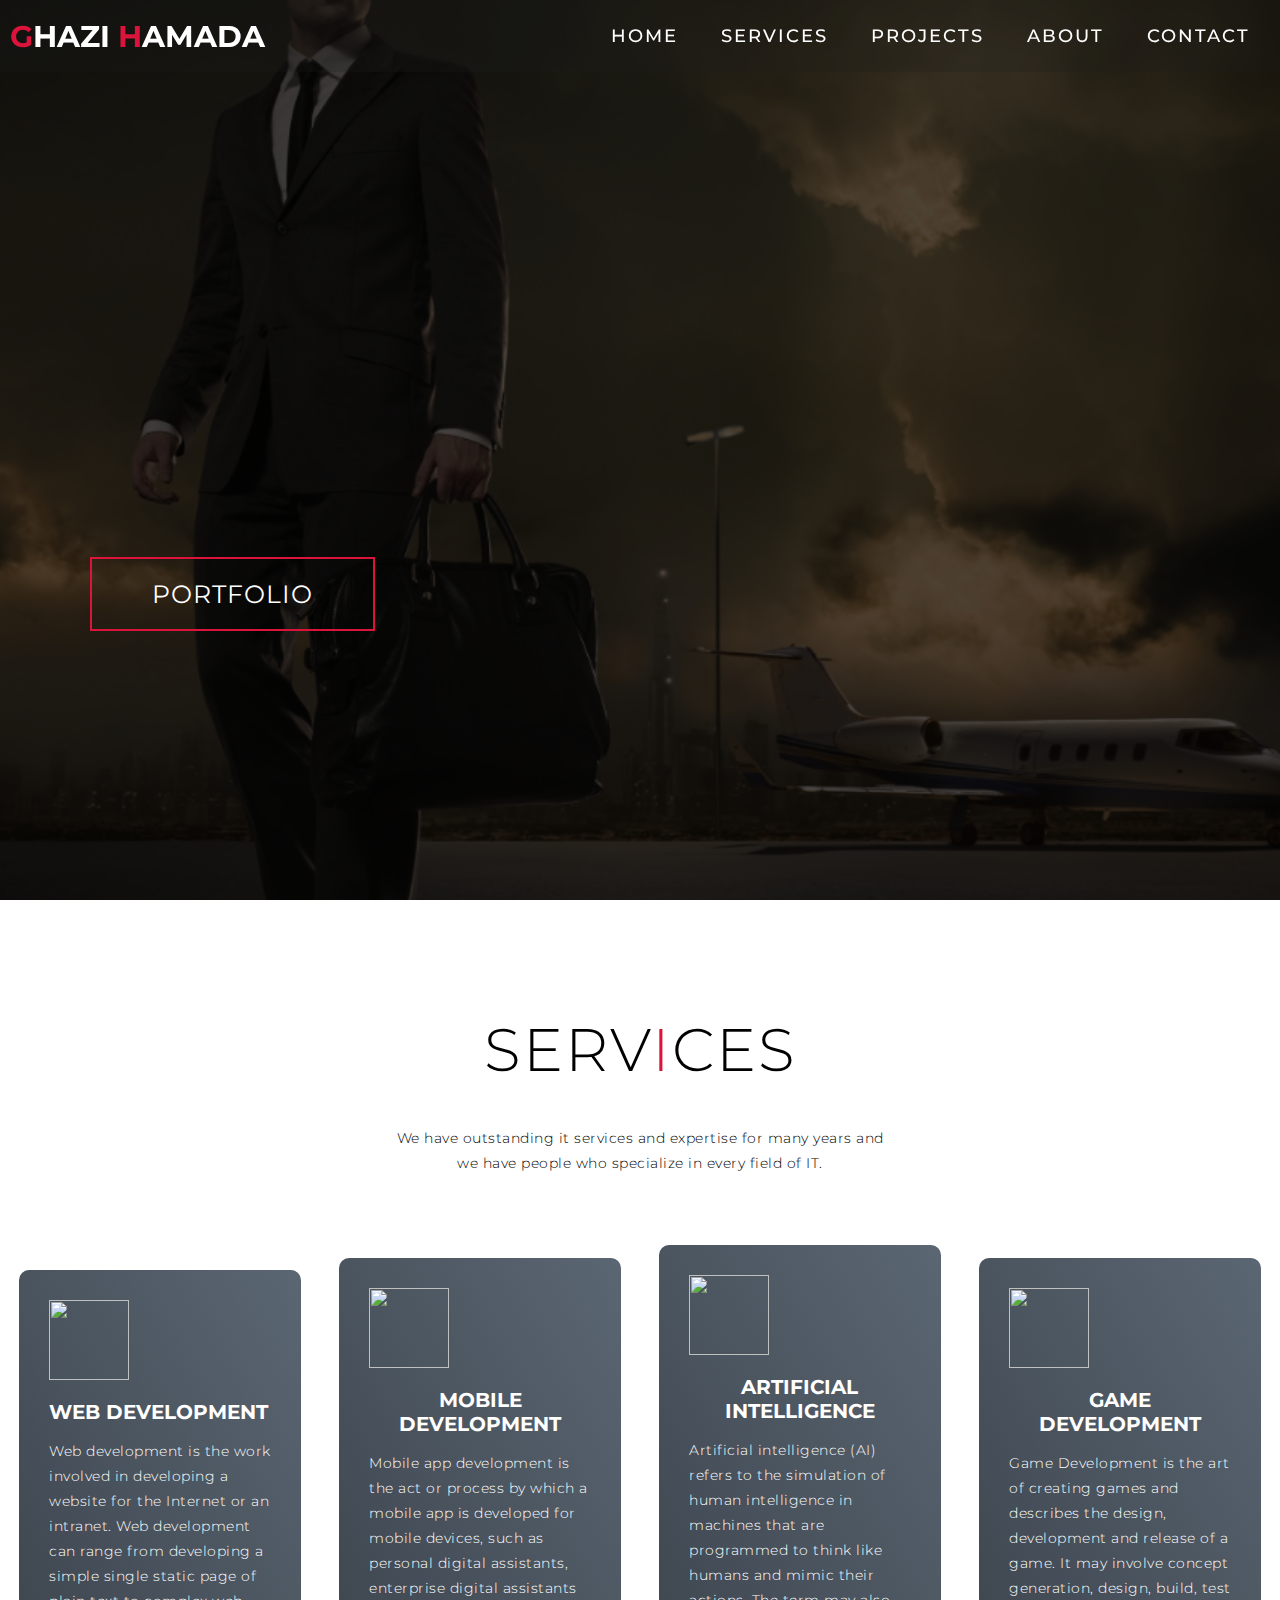
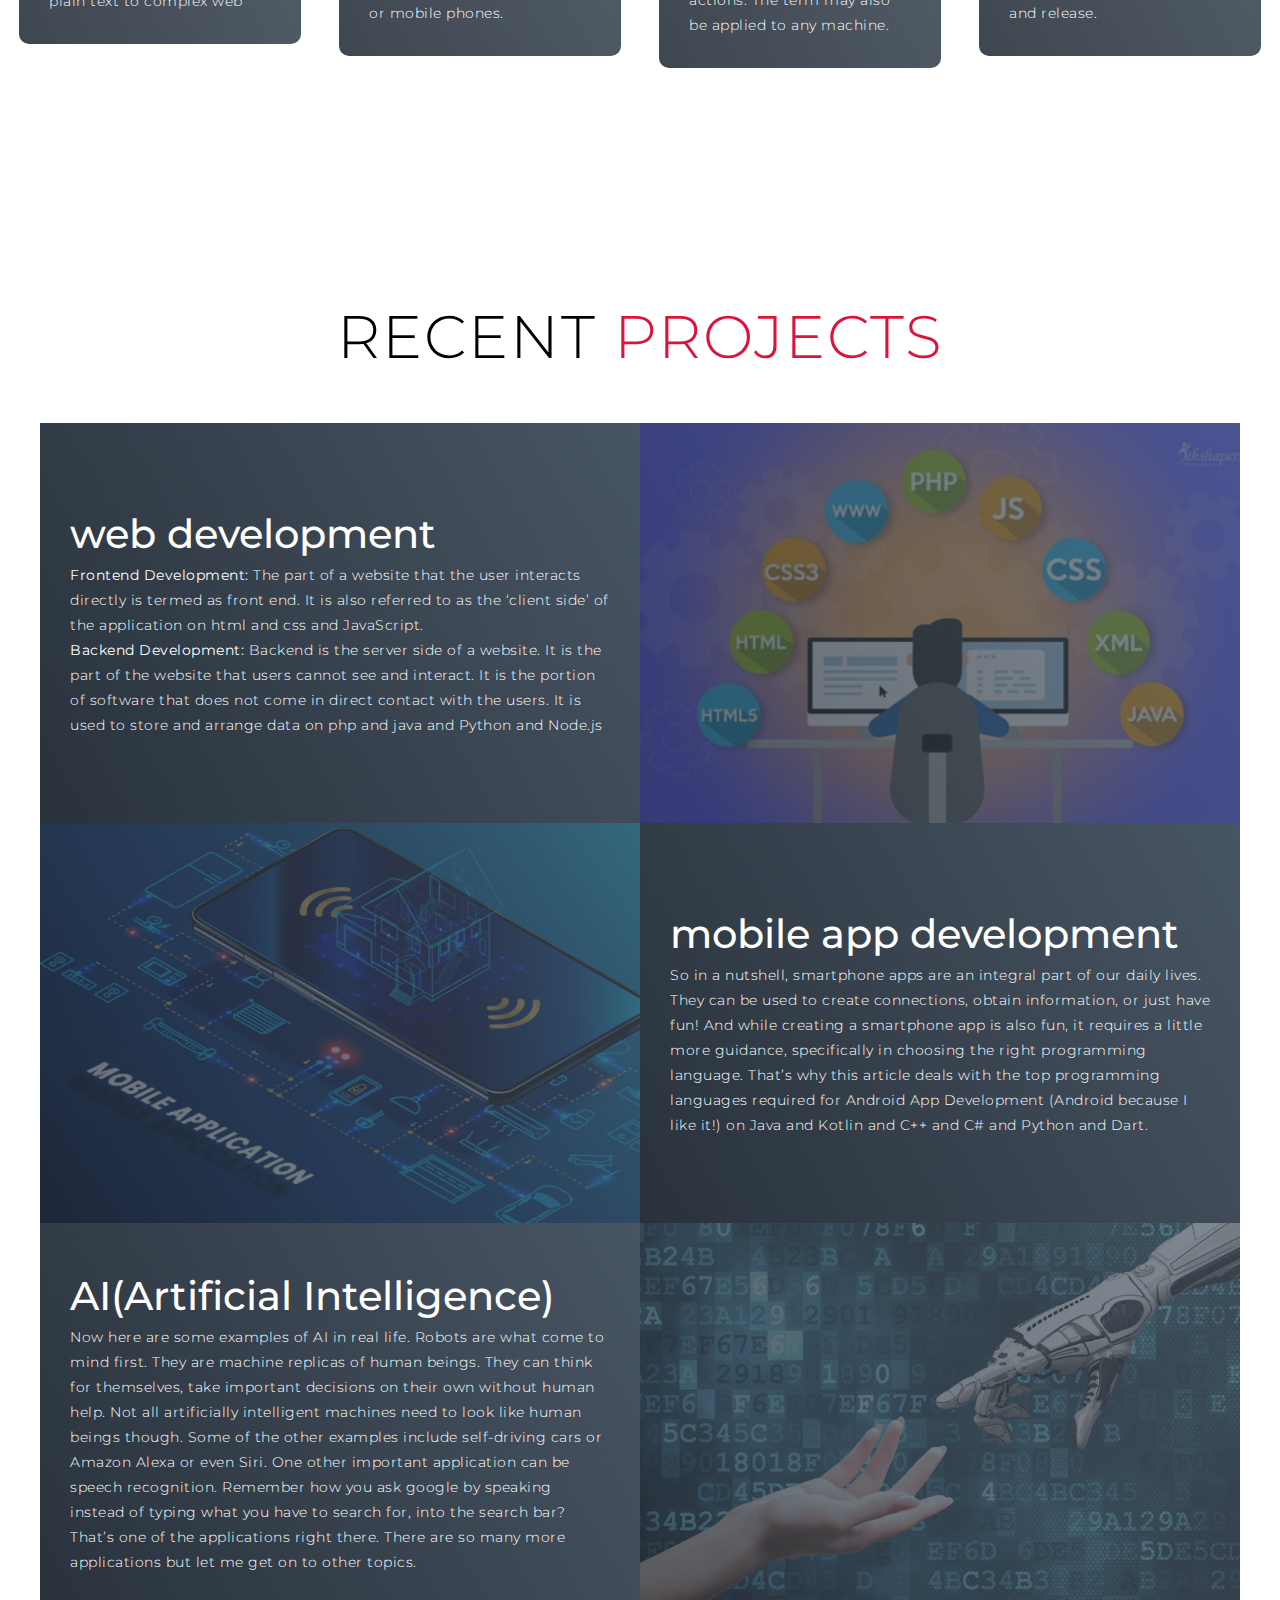
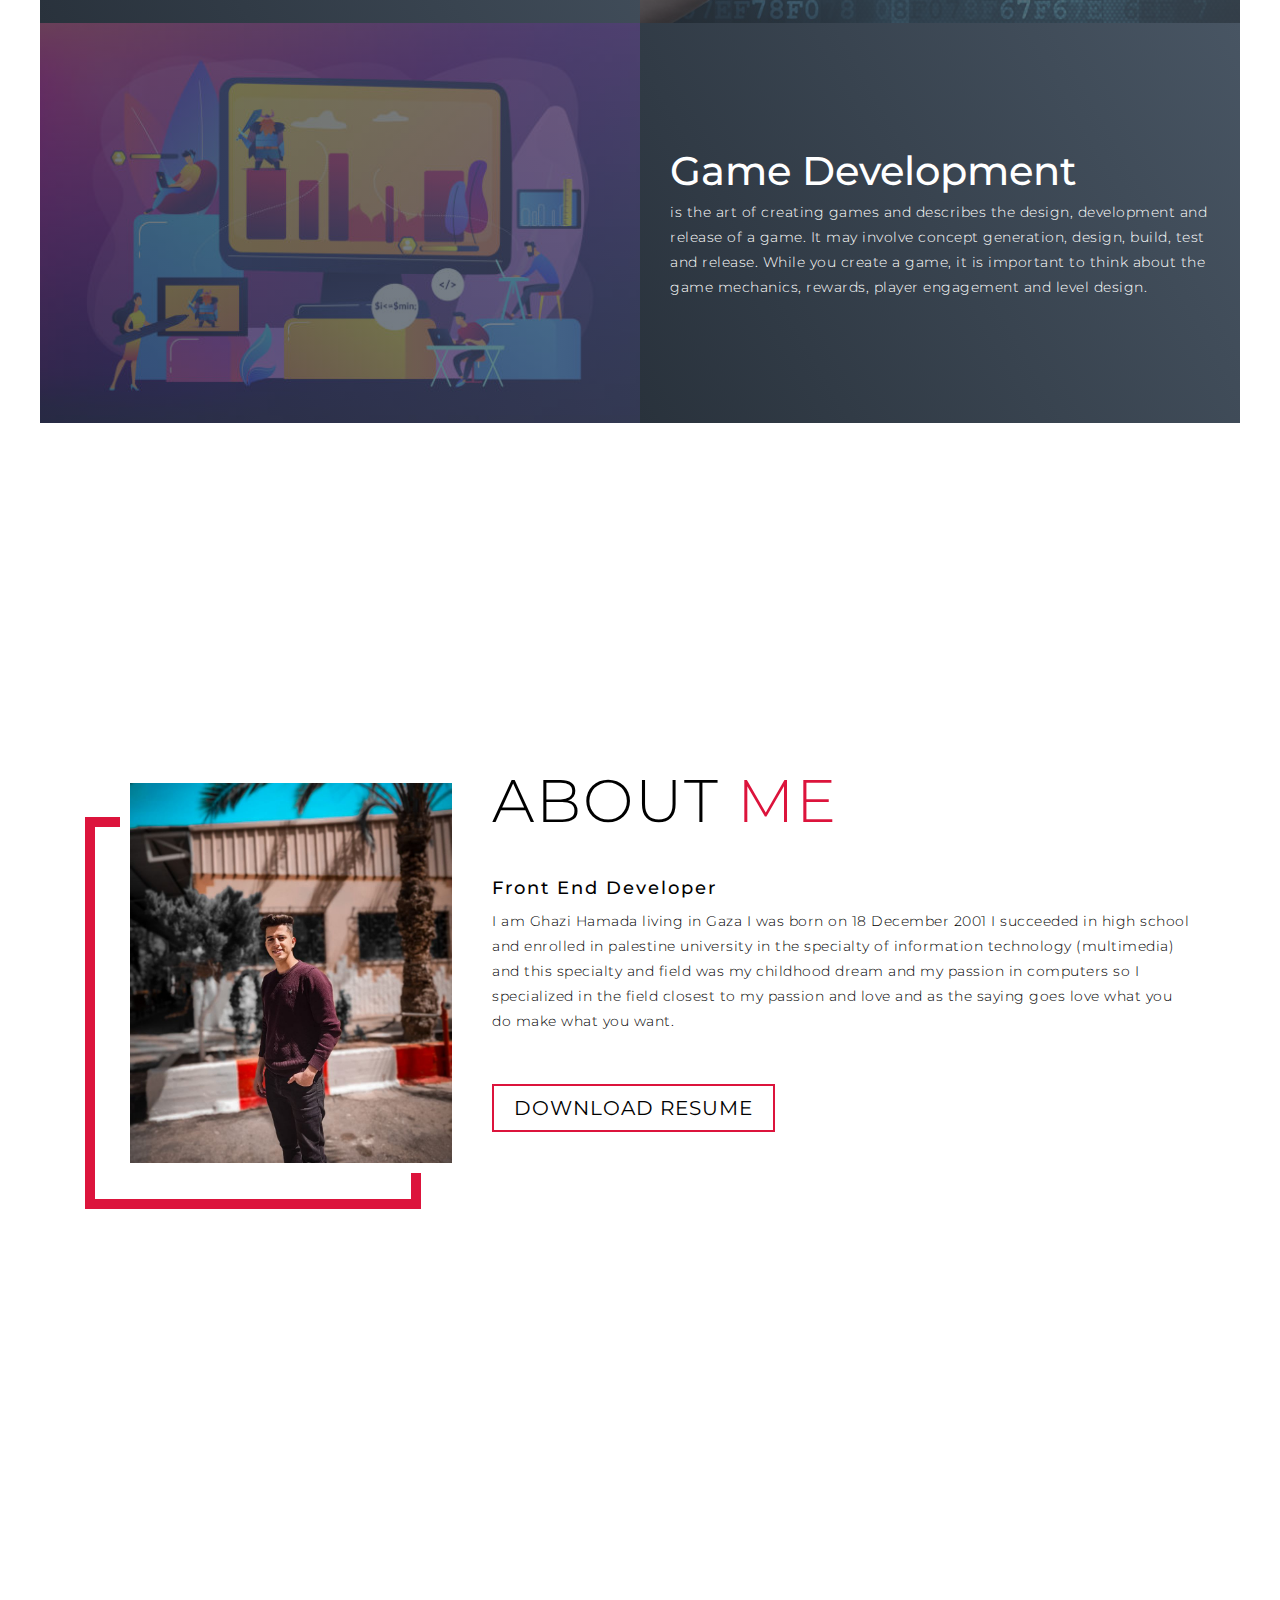
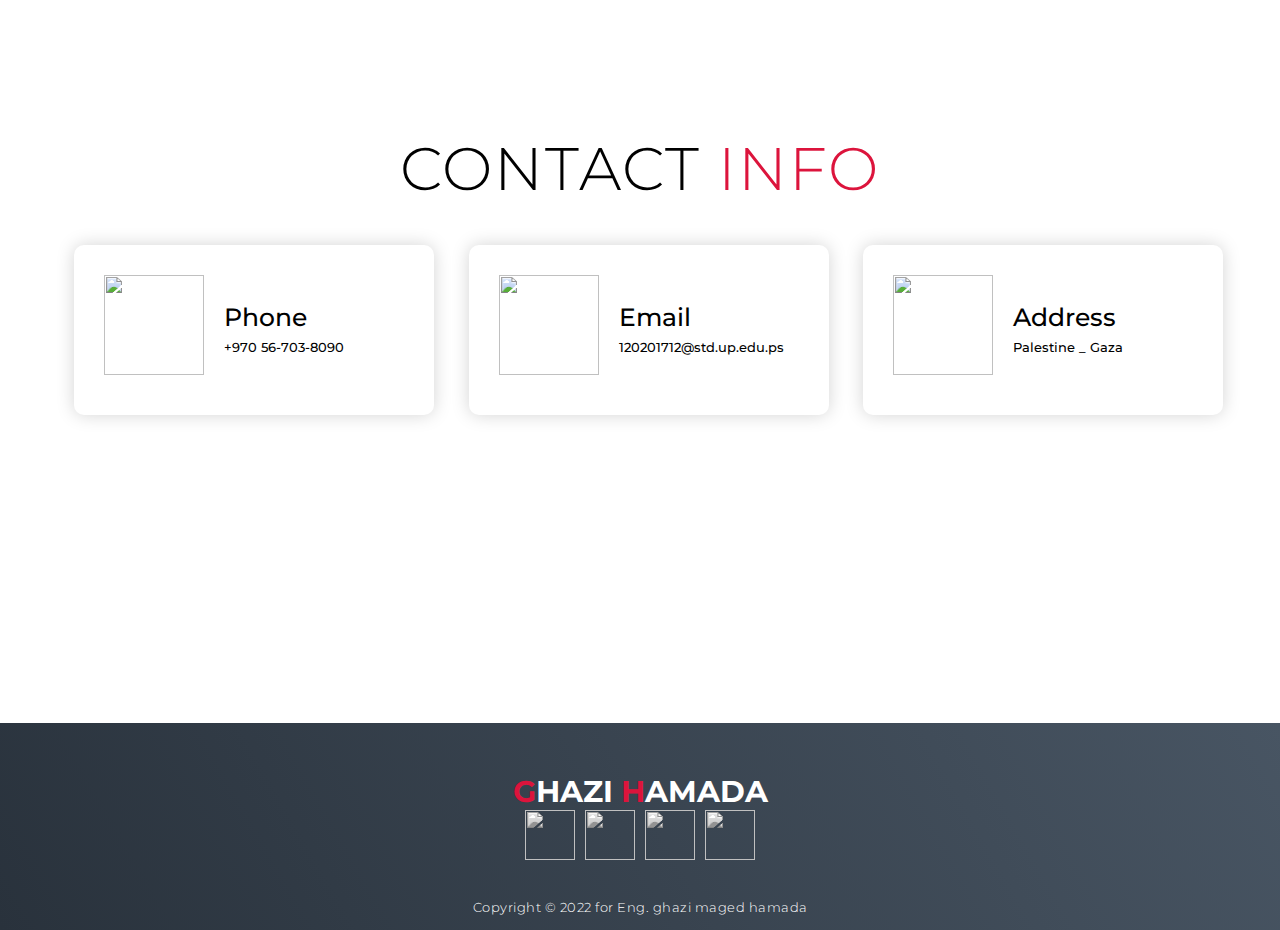
==== index.html @ ed91901f "Add files via upload" ====
<!DOCTYPE html>
<html lang="en">

<head>
  <meta charset="UTF-8" />
  <meta name="viewport" content="width=device-width, initial-scale=1.0" />
  <link rel="stylesheet" href="style.css" />
  <title>Profile Ghazi Hamada</title>
  <link rel="icon" href="img/businessman.png" type="image/icon type">
  <script async src="https://pagead2.googlesyndication.com/pagead/js/adsbygoogle.js?client=ca-pub-2089668519559872"
    crossorigin="anonymous"></script>

</head>

<body>
  <!-- Header -->
  <section id="header">
    <div class="header container">
      <div class="nav-bar">
        <div class="brand">
          <a href="#hero">
            <h1><span>g</span>hazi <span>h</span>amada</h1>
          </a>
        </div>
        <div class="nav-list">
          <div class="hamburger">
            <div class="bar"></div>
          </div>
          <ul>
            <li><a href="#hero" data-after="Home">Home</a></li>
            <li><a href="#services" data-after="Service">Services</a></li>
            <li><a href="#projects" data-after="Projects">Projects</a></li>
            <li><a href="#about" data-after="About">About</a></li>
            <li><a href="#contact" data-after="Contact">Contact</a></li>
          </ul>
        </div>
      </div>
    </div>
  </section>
  <!-- End Header -->

  <!-- Hero Section  -->
  <section id="hero">
    <div class="hero container">
      <div>
        <h1>Hello, <span></span></h1>
        <h1>My Name is <span></span></h1>
        <h1>Ghazi Hamada <span></span></h1>
        <a href="#about"  type="button" class="cta">Portfolio</a>
      </div>
    </div>
  </section>
  <!-- End Hero Section  -->

  <!-- Service Section -->
  <section id="services">
    <div class="services container">
      <div class="service-top">
        <h1 class="section-title">Serv<span>i</span>ces</h1>
        <p>
          We have outstanding it services and expertise for many years and we
          have people who specialize in every field of IT.
        </p>
      </div>
      <div class="service-bottom">
        <div class="service-item">
          <div class="icon">
            <img src="https://img.icons8.com/bubbles/100/000000/services.png" />
          </div>
          <h2>Web development</h2>
          <p>
            Web development is the work involved in developing a website for
            the Internet or an intranet. Web development can range from
            developing a simple single static page of plain text to complex
            web
          </p>
        </div>
        <div class="service-item">
          <div class="icon">
            <img src="https://img.icons8.com/bubbles/100/000000/services.png" />
          </div>
          <h2>Mobile development</h2>
          <p>
            Mobile app development is the act or process by which a mobile app
            is developed for mobile devices, such as personal digital
            assistants, enterprise digital assistants or mobile phones.
          </p>
        </div>
        <div class="service-item">
          <div class="icon">
            <img src="https://img.icons8.com/bubbles/100/000000/services.png" />
          </div>
          <h2>Artificial Intelligence</h2>
          <p>
            Artificial intelligence (AI) refers to the simulation of human
            intelligence in machines that are programmed to think like humans
            and mimic their actions. The term may also be applied to any
            machine.
          </p>
        </div>
        <div class="service-item">
          <div class="icon">
            <img src="https://img.icons8.com/bubbles/100/000000/services.png" />
          </div>
          <h2>Game Development</h2>
          <p>
            Game Development is the art of creating games and describes the
            design, development and release of a game. It may involve concept
            generation, design, build, test and release.
          </p>
        </div>
      </div>
    </div>
  </section>
  <!-- End Service Section -->

  <!-- Projects Section -->
  <section id="projects">
    <div class="projects container">
      <div class="projects-header">
        <h1 class="section-title">Recent <span>Projects</span></h1>
      </div>
      <div class="all-projects">
        <div class="project-item">
          <div class="project-info">
            <h1>web development</h1>
            <p>
              <b>Frontend Development:</b> The part of a website that the user
              interacts directly is termed as front end. It is also referred
              to as the ‘client side’ of the application on html and css and
              JavaScript.
              <br />
              <b>Backend Development:</b> Backend is the server side of a
              website. It is the part of the website that users cannot see and
              interact. It is the portion of software that does not come in
              direct contact with the users. It is used to store and arrange
              data on php and java and Python and Node.js
            </p>
          </div>
          <div class="project-img">
            <img src="img/web-development-500x500.jpg" alt="img" />
          </div>
        </div>
        <div class="project-item">
          <div class="project-info">
            <h1>mobile app development</h1>
            <p>
              So in a nutshell, smartphone apps are an integral part of our
              daily lives. They can be used to create connections, obtain
              information, or just have fun! And while creating a smartphone
              app is also fun, it requires a little more guidance,
              specifically in choosing the right programming language. That’s
              why this article deals with the top programming languages
              required for Android App Development (Android because I like
              it!) on Java and Kotlin and C++ and C# and Python and Dart.
            </p>
          </div>
          <div class="project-img">
            <img src="img/Mobile-Application.png" alt="img" />
          </div>
        </div>
        <div class="project-item">
          <div class="project-info">
            <h1>AI(Artificial Intelligence)</h1>
            <p>
              Now here are some examples of AI in real life. Robots are what
              come to mind first. They are machine replicas of human beings.
              They can think for themselves, take important decisions on their
              own without human help. Not all artificially intelligent
              machines need to look like human beings though. Some of the
              other examples include self-driving cars or Amazon Alexa or even
              Siri. One other important application can be speech recognition.
              Remember how you ask google by speaking instead of typing what
              you have to search for, into the search bar? That’s one of the
              applications right there. There are so many more applications
              but let me get on to other topics.
            </p>
          </div>
          <div class="project-img">
            <img src="img/AI.jpg" alt="img" />
          </div>
        </div>
        <div class="project-item">
          <div class="project-info">
            <h1>Game Development</h1>
            <p>
              is the art of creating games and describes the design,
              development and release of a game. It may involve concept
              generation, design, build, test and release. While you create a
              game, it is important to think about the game mechanics,
              rewards, player engagement and level design.
            </p>
          </div>
          <div class="project-img">
            <img src="img/game.jpg" alt="img" />
          </div>
        </div>
      </div>
    </div>
  </section>
  <!-- End Projects Section -->

  <!-- About Section -->
  <section id="about">
    <div class="about container">
      <div class="col-left">
        <div class="about-img">
          <img src="img/ghaziHamada.jpg" alt="img" />
        </div>
      </div>
      <div class="col-right">
        <h1 class="section-title">About <span>me</span></h1>
        <h2>Front End Developer</h2>
        <p>
          I am Ghazi Hamada living in Gaza I was born on 18 December 2001 I
          succeeded in high school and enrolled in palestine university in the
          specialty of information technology (multimedia) and this specialty
          and field was my childhood dream and my passion in computers so I
          specialized in the field closest to my passion and love and as the
          saying goes love what you do make what you want.
        </p>
        <a href="#" class="cta">Download Resume</a>
      </div>
    </div>
  </section>
  <!-- End About Section -->

  <!-- Contact Section -->
  <section id="contact">
    <div class="contact container">
      <div>
        <h1 class="section-title">Contact <span>info</span></h1>
      </div>
      <div class="contact-items">
        <a href="https://wa.me/972567038090" target="_blank">
          <div class="contact-item">
            <div class="icon">
              <img src="https://img.icons8.com/bubbles/100/000000/phone.png" />
            </div>
            <div class="contact-info">
              <h1>Phone</h1>
              <h2>+970 56-703-8090</h2>
        </a>
      </div>
    </div>
    <a href="mailto:120201712@std.up.edu.ps" target="_blank">
      <div class="contact-item">
        <div class="icon">
          <img src="https://img.icons8.com/bubbles/100/000000/new-post.png" />
        </div>
        <div class="contact-info">
          <h1>Email</h1>
          <h2>120201712@std.up.edu.ps</h2>
    </a>

    </div>
    </div>
    <a href="https://goo.gl/maps/JZtZ42fhb7AFRg5JA" target="_blank">

      <div class="contact-item">
        <div class="icon">
          <img src="https://img.icons8.com/bubbles/100/000000/map-marker.png" />
        </div>

        <div class="contact-info">
          <h1>Address</h1>
          <h2>Palestine _ Gaza</h2>
    </a>
    </div>

    </div>

    </div>

    </div>
  </section>
  <!-- End Contact Section -->

  <!-- Footer -->
  <section id="footer">
    <div class="footer container">
      <div class="brand">
        <h1><span>g</span>hazi <span>h</span>amada</h1>
      </div>
      <div class="social-icon">
        <div class="social-item">
          <a href="https://www.facebook.com/GHAZI1HAMADA/" target="_blank"><img
              src="https://img.icons8.com/bubbles/100/000000/facebook-new.png" /></a>
        </div>
        <div class="social-item">
          <a href="https://www.instagram.com/ghazi.mh1/" target="_blank"><img
              src="https://img.icons8.com/bubbles/100/000000/instagram-new.png" /></a>
        </div>
        <div class="social-item">
          <a href="https://twitter.com/GhazIHamada2" target="_blank"><img
              src="https://img.icons8.com/bubbles/50/000000/twitter-circled.png" /></a>
        </div>
        <div class="social-item">
          <a href="https://www.snapchat.com/add/ghazi.mh1?share_id=nX1TNYAJ-SI&locale=en-GB" target="_blank"><img
              src="https://img.icons8.com/bubbles/100/000000/snapchat.png" /></a>
        </div>
      </div>
      <p>Copyright © 2022 for Eng. ghazi maged hamada</p>
    </div>
  </section>
  <!-- End Footer -->
  <!-- <script src="app.js"></script> -->
</body>

</html>
---- style.css ----
@import 'https://fonts.googleapis.com/css?family=Montserrat:300, 400, 700&display=swap';

* {
	padding: 0;
	margin: 0;
	box-sizing: border-box;
}

html {
	font-size: 10px;
	font-family: 'Montserrat', sans-serif;
	scroll-behavior: smooth;
}

a {
	text-decoration: none;
}

.container {
	min-height: 100vh;
	width: 100%;
	display: flex;
	align-items: center;
	justify-content: center;
}

img {
	height: 100%;
	width: 100%;
	object-fit: cover;
}

p {
	color: black;
	font-size: 1.4rem;
	margin-top: 5px;
	line-height: 2.5rem;
	font-weight: 300;
	letter-spacing: .05rem;
}

.section-title {
	font-size: 4rem;
	font-weight: 300;
	color: black;
	margin-bottom: 40px;
	text-transform: uppercase;
	letter-spacing: .2rem;
	text-align: center;
}

.section-title span {
	color: crimson;
}

.cta {
	display: inline-block;
	padding: 10px 30px;
	color: white;
	background-color: transparent;
	border: 2px solid crimson;
	font-size: 2rem;
	text-transform: uppercase;
	letter-spacing: .1rem;
	margin-top: 30px;
	transition: .3s ease;
	transition-property: background-color, color;
}

.cta:hover {
	color: white;
	background-color: crimson;
}

.brand h1 {
	font-size: 3rem;
	text-transform: uppercase;
	color: white;
}

.brand h1 span {
	color: crimson;
}

/* Header section */
#header {
	position: fixed;
	z-index: 1000;
	left: 0;
	top: 0;
	width: 100vw;
	height: auto;
}

#header .header {
	min-height: 8vh;
	background-color: rgba(31, 30, 30, 0.24);
	transition: .3s ease background-color;
}

#header .nav-bar {
	display: flex;
	align-items: center;
	justify-content: space-between;
	width: 100%;
	height: 100%;
	max-width: 1300px;
	padding: 0 10px;
}

#header .nav-list ul {
	list-style: none;
	position: absolute;
	background-color: rgb(31, 30, 30);
	width: 100vw;
	height: 100vh;
	left: 100%;
	top: 0;
	display: flex;
	flex-direction: column;
	justify-content: center;
	align-items: center;
	z-index: 1;
	overflow-x: hidden;
	transition: .5s ease left;
}

#header .nav-list ul.active {
	left: 0%;
}

#header .nav-list ul a {
	font-size: 2.5rem;
	font-weight: 500;
	letter-spacing: .2rem;
	text-decoration: none;
	color: white;
	text-transform: uppercase;
	padding: 20px;
	display: block;
}

#header .nav-list ul a::after {
	content: attr(data-after);
	position: absolute;
	top: 50%;
	left: 50%;
	transform: translate(-50%, -50%) scale(0);
	color: rgba(240, 248, 255, 0.021);
	font-size: 13rem;
	letter-spacing: 50px;
	z-index: -1;
	transition: .3s ease letter-spacing;
}

#header .nav-list ul li:hover a::after {
	transform: translate(-50%, -50%) scale(1);
	letter-spacing: initial;
}

#header .nav-list ul li:hover a {
	color: crimson;
}

#header .hamburger {
	height: 60px;
	width: 60px;
	display: inline-block;
	border: 3px solid white;
	border-radius: 50%;
	position: relative;
	display: flex;
	align-items: center;
	justify-content: center;
	z-index: 100;
	cursor: pointer;
	transform: scale(.8);
	margin-right: 20px;
}

#header .hamburger:after {
	position: absolute;
	content: '';
	height: 100%;
	width: 100%;
	border-radius: 50%;
	border: 3px solid white;
	animation: hamburger_puls 1s ease infinite;
}

#header .hamburger .bar {
	height: 2px;
	width: 30px;
	position: relative;
	background-color: white;
	z-index: -1;
}

#header .hamburger .bar::after,
#header .hamburger .bar::before {
	content: '';
	position: absolute;
	height: 100%;
	width: 100%;
	left: 0;
	background-color: white;
	transition: .3s ease;
	transition-property: top, bottom;
}

#header .hamburger .bar::after {
	top: 8px;
}

#header .hamburger .bar::before {
	bottom: 8px;
}

#header .hamburger.active .bar::before {
	bottom: 0;
}

#header .hamburger.active .bar::after {
	top: 0;
}

/* End Header section */

/* Hero Section */
#hero {
	background-image: url(img/How-to-Become-Successful-Businessman.png);
	background-size: cover;
	background-position: top center;
	position: relative;
	z-index: 1;
}

#hero::after {
	content: '';
	position: absolute;
	left: 0;
	top: 0;
	height: 100%;
	width: 100%;
	background-color: black;
	opacity: .7;
	z-index: -1;
}

#hero .hero {
	max-width: 1200px;
	margin: 0 auto;
	padding: 0 50px;
	justify-content: flex-start;
}

#hero h1 {
	display: block;
	width: fit-content;
	font-size: 4rem;
	position: relative;
	color: transparent;
	animation: text_reveal .5s ease forwards;
	animation-delay: 1ss;
}

#hero h1:nth-child(1) {
	animation-delay: 1s;
}

#hero h1:nth-child(2) {
	animation-delay: 2s;
}

#hero h1:nth-child(3) {
	animation: text_reveal_name .5s ease forwards;
	animation-delay: 3s;
}

#hero h1 span {
	position: absolute;
	top: 0;
	left: 0;
	height: 100%;
	width: 0;
	background-color: crimson;
	animation: text_reveal_box 1s ease;
	animation-delay: .5s;
}

#hero h1:nth-child(1) span {
	animation-delay: .5s;
}

#hero h1:nth-child(2) span {
	animation-delay: 1.5s;
}

#hero h1:nth-child(3) span {
	animation-delay: 2.5s;
}

/* End Hero Section */

/* Services Section */
#services .services {
	flex-direction: column;
	text-align: center;
	max-width: 1500px;
	margin: 0 auto;
	padding: 100px 0;
}

#services .service-top {
	max-width: 500px;
	margin: 0 auto;
}

#services .service-bottom {
	display: flex;
	align-items: center;
	justify-content: center;
	flex-wrap: wrap;
	margin-top: 50px;
}

#services .service-item {
	flex-basis: 80%;
	display: flex;
	align-items: flex-start;
	justify-content: center;
	flex-direction: column;
	padding: 30px;
	border-radius: 10px;
	background-image: url(./img/img-1.png);
	background-size: cover;
	margin: 10px 5%;
	position: relative;
	z-index: 1;
	overflow: hidden;
}

#services .service-item::after {
	content: '';
	position: absolute;
	left: 0;
	top: 0;
	height: 100%;
	width: 100%;
	background-image: linear-gradient(60deg, #29323c 0%, #485563 100%);
	opacity: .9;
	z-index: -1;
}

#services .service-bottom .icon {
	height: 80px;
	width: 80px;
	margin-bottom: 20px;
}

#services .service-item h2 {
	font-size: 2rem;
	color: white;
	margin-bottom: 10px;
	text-transform: uppercase;
}

#services .service-item p {
	color: white;
	text-align: left;
}

/* End Services Section */

/* Projects section */
#projects .projects {
	flex-direction: column;
	max-width: 1200px;
	margin: 0 auto;
	padding: 100px 0;
}

#projects .projects-header h1 {
	margin-bottom: 50px;
}

#projects .all-projects {
	display: flex;
	align-items: center;
	justify-content: center;
	flex-direction: column;
}

#projects .project-item {
	display: flex;
	align-items: center;
	justify-content: center;
	flex-direction: column;
	width: 80%;
	margin: 20px auto;
	overflow: hidden;
	border-radius: 10px;
}

#projects .project-info {
	padding: 30px;
	flex-basis: 50%;
	height: 100%;
	display: flex;
	align-items: flex-start;
	justify-content: center;
	flex-direction: column;
	background-image: linear-gradient(60deg, #29323c 0%, #485563 100%);
	color: white;
}

#projects .project-info h1 {
	font-size: 4rem;
	font-weight: 500;
}

#projects .project-info h2 {
	font-size: 1.8rem;
	font-weight: 500;
	margin-top: 10px;
}

#projects .project-info p {
	color: white;
}

#projects .project-img {
	flex-basis: 50%;
	height: 300px;
	overflow: hidden;
	position: relative;
}

#projects .project-img:after {
	content: '';
	position: absolute;
	left: 0;
	top: 0;
	height: 100%;
	width: 100%;
	background-image: linear-gradient(60deg, #29323c 0%, #485563 100%);
	opacity: .7;
}

#projects .project-img img {
	transition: .3s ease transform;
}

#projects .project-item:hover .project-img img {
	transform: scale(1.1);
}

/* End Projects section */

/* About Section */
#about .about {
	flex-direction: column-reverse;
	text-align: center;
	max-width: 1200px;
	margin: 0 auto;
	padding: 100px 20px;
}

#about .col-left {
	width: 250px;
	height: 360px;
}

#about .col-right {
	width: 100%;
}

#about .col-right h2 {
	font-size: 1.8rem;
	font-weight: 500;
	letter-spacing: .2rem;
	margin-bottom: 10px;
}

#about .col-right p {
	margin-bottom: 20px;
}

#about .col-right .cta {
	color: black;
	margin-bottom: 50px;
	padding: 10px 20px;
	font-size: 2rem;
}

#about .col-left .about-img {
	height: 100%;
	width: 100%;
	position: relative;
	border: 10px solid white;
}

#about .col-left .about-img::after {
	content: '';
	position: absolute;
	left: -33px;
	top: 19px;
	height: 98%;
	width: 98%;
	border: 7px solid crimson;
	z-index: -1;
}

/* End About Section */

/* contact Section */
#contact .contact {
	flex-direction: column;
	max-width: 1200px;
	margin: 0 auto;
}

#contact .contact-items {
	width: 400px;
}

#contact .contact-item {
	width: 80%;
	padding: 20px;
	text-align: center;
	border-radius: 10px;
	padding: 30px;
	margin: 30px;
	display: flex;
	justify-content: center;
	align-items: center;
	flex-direction: column;
	box-shadow: 0px 0px 18px 0 #0000002c;
	transition: .3s ease box-shadow;
}

#contact .contact-item:hover {
	box-shadow: 0px 0px 5px 0 #0000002c;
}

#contact .icon {
	width: 70px;
	margin: 0 auto;
	margin-bottom: 10px;
}

#contact .contact-info h1 {
	font-size: 2.5rem;
	font-weight: 500;
	margin-bottom: 5px;
}

#contact .contact-info h2 {
	font-size: 1.3rem;
	line-height: 2rem;
	font-weight: 500;
}

/*End contact Section */

/* Footer */
#footer {
	background-image: linear-gradient(60deg, #29323c 0%, #485563 100%);
}

#footer .footer {
	min-height: 200px;
	flex-direction: column;
	padding-top: 50px;
	padding-bottom: 10px;
}

#footer h2 {
	color: white;
	font-weight: 500;
	font-size: 1.8rem;
	letter-spacing: .1rem;
	margin-top: 10px;
	margin-bottom: 10px;
}

#footer .social-icon {
	display: flex;
	margin-bottom: 30px;
}

#footer .social-item {
	height: 50px;
	width: 50px;
	margin: 0 5px;
}

#footer .social-item img {
	filter: grayscale(1);
	transition: .3s ease filter;
}

#footer .social-item:hover img {
	filter: grayscale(0);
}

#footer p {
	color: white;
	font-size: 1.3rem;
}

/* End Footer */

/* Keyframes */
@keyframes hamburger_puls {
	0% {
		opacity: 1;
		transform: scale(1);
	}

	100% {
		opacity: 0;
		transform: scale(1.4);
	}
}

@keyframes text_reveal_box {
	50% {
		width: 100%;
		left: 0;
	}

	100% {
		width: 0;
		left: 100%;
	}
}

@keyframes text_reveal {
	100% {
		color: white;
	}
}

@keyframes text_reveal_name {
	100% {
		color: crimson;
		font-weight: 500;
	}
}

/* End Keyframes */

/* Media Query For Tablet */
@media only screen and (min-width: 768px) {
	.cta {
		font-size: 2.5rem;
		padding: 20px 60px;
	}

	h1.section-title {
		font-size: 6rem;
	}

	/* Hero */
	#hero h1 {
		font-size: 7rem;
	}

	/* End Hero */

	/* Services Section */
	#services .service-bottom .service-item {
		flex-basis: 45%;
		margin: 2.5%;
	}

	/* End Services Section */

	/* Project */
	#projects .project-item {
		flex-direction: row;
	}

	#projects .project-item:nth-child(even) {
		flex-direction: row-reverse;
	}

	#projects .project-item {
		height: 400px;
		margin: 0;
		width: 100%;
		border-radius: 0;
	}

	#projects .all-projects .project-info {
		height: 100%;
	}

	#projects .all-projects .project-img {
		height: 100%;
	}

	/* End Project */

	/* About */
	#about .about {
		flex-direction: row;
	}

	#about .col-left {
		width: 600px;
		height: 400px;
		padding-left: 60px;
	}

	#about .about .col-left .about-img::after {
		left: -45px;
		top: 34px;
		height: 98%;
		width: 98%;
		border: 10px solid crimson;
	}

	#about .col-right {
		text-align: left;
		padding: 30px;
	}

	#about .col-right h1 {
		text-align: left;
	}

	/* End About */

	/* contact  */
	#contact .contact {
		flex-direction: column;
		padding: 100px 0;
		align-items: center;
		justify-content: center;
		min-width: 20vh;
	}

	#contact .contact-items {
		width: 100%;
		display: flex;
		flex-direction: row;
		justify-content: space-evenly;
		margin: 0;
	}

	#contact .contact-item {
		width: 30%;
		margin: 0;
		flex-direction: row;
	}

	#contact .contact-item .icon {
		height: 100px;
		width: 100px;
	}

	#contact .contact-item .icon img {
		object-fit: contain;
	}

	#contact .contact-item .contact-info {
		width: 100%;
		text-align: left;
		padding-left: 20px;
	}

	/* End contact  */
}

/* End Media Query For Tablet */

/* Media Query For Desktop */
@media only screen and (min-width: 1200px) {

	/* header */
	#header .hamburger {
		display: none;
	}

	#header .nav-list ul {
		position: initial;
		display: block;
		height: auto;
		width: fit-content;
		background-color: transparent;
	}

	#header .nav-list ul li {
		display: inline-block;
	}

	#header .nav-list ul li a {
		font-size: 1.8rem;
	}

	#header .nav-list ul a:after {
		display: none;
	}

	/* End header */

	#services .service-bottom .service-item {
		flex-basis: 22%;
		margin: 1.5%;
	}
}

/* End  Media Query For Desktop */

a {
	color: black;
}
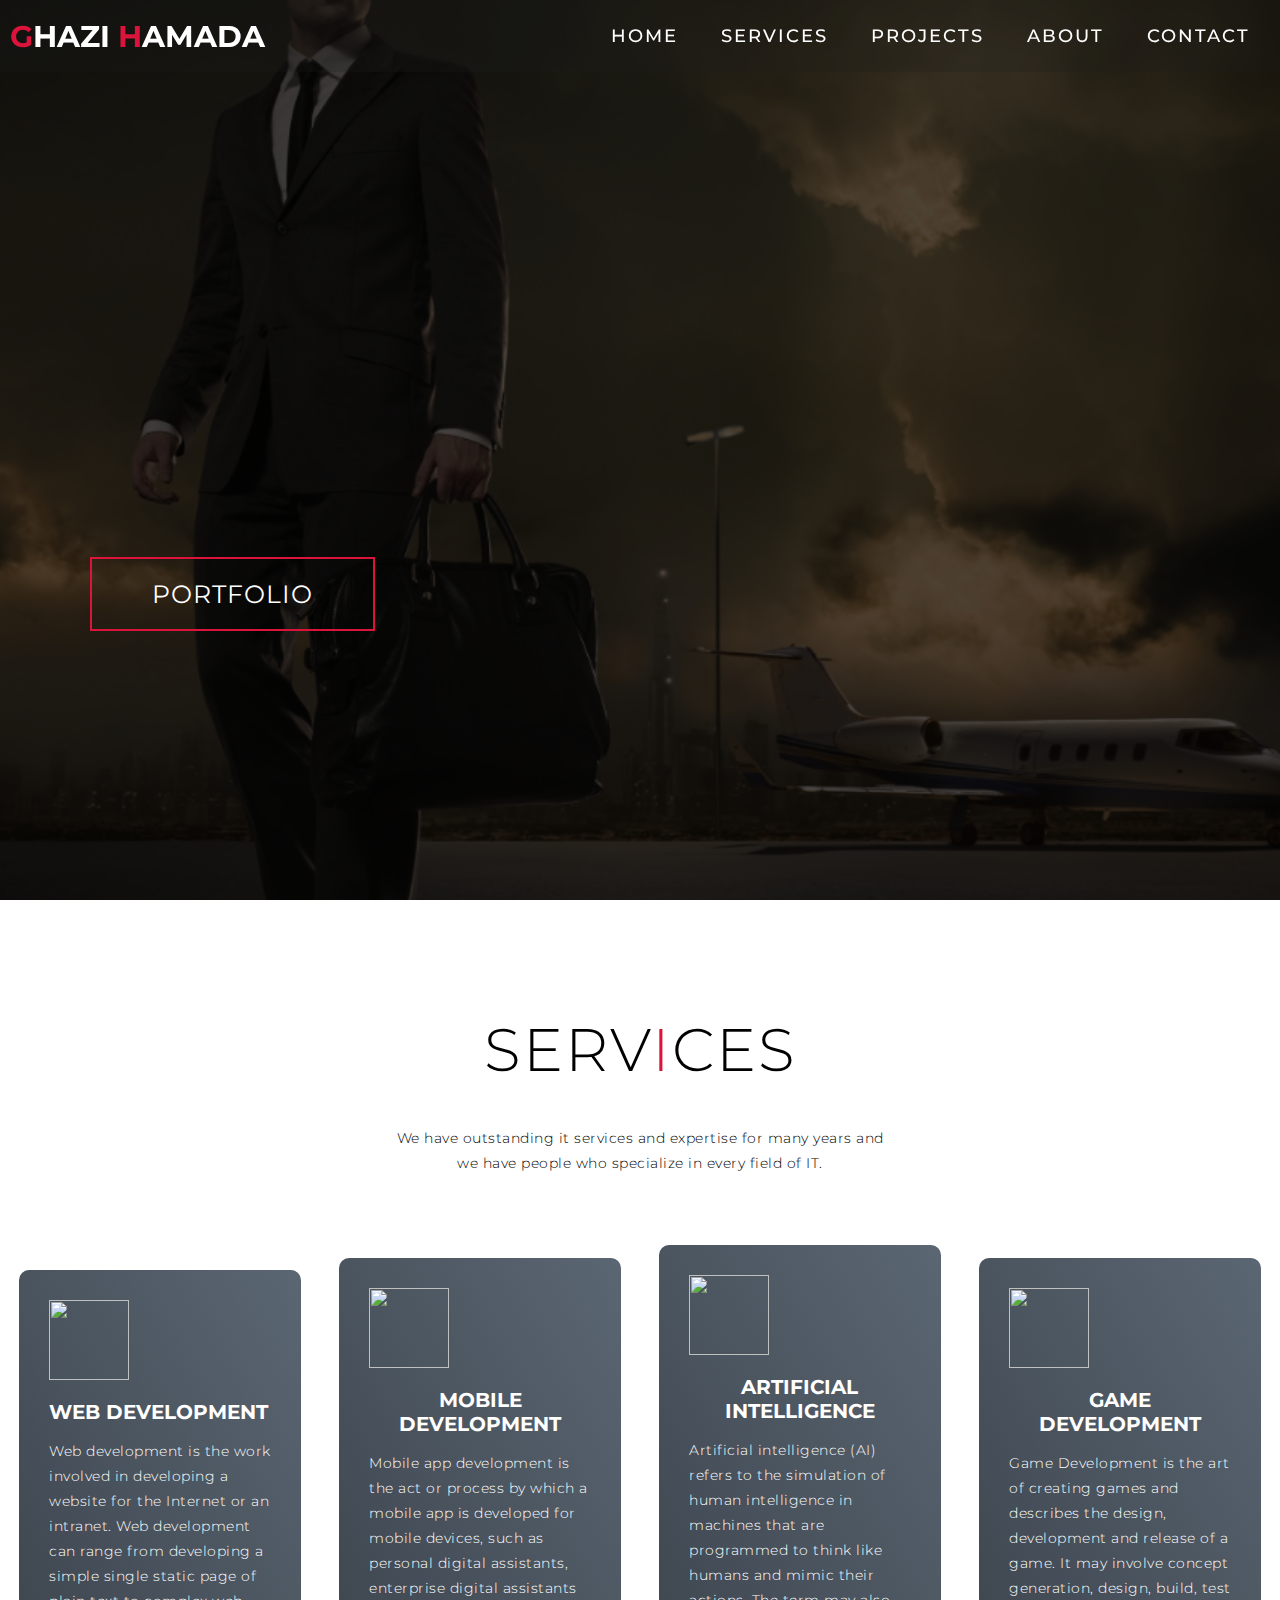
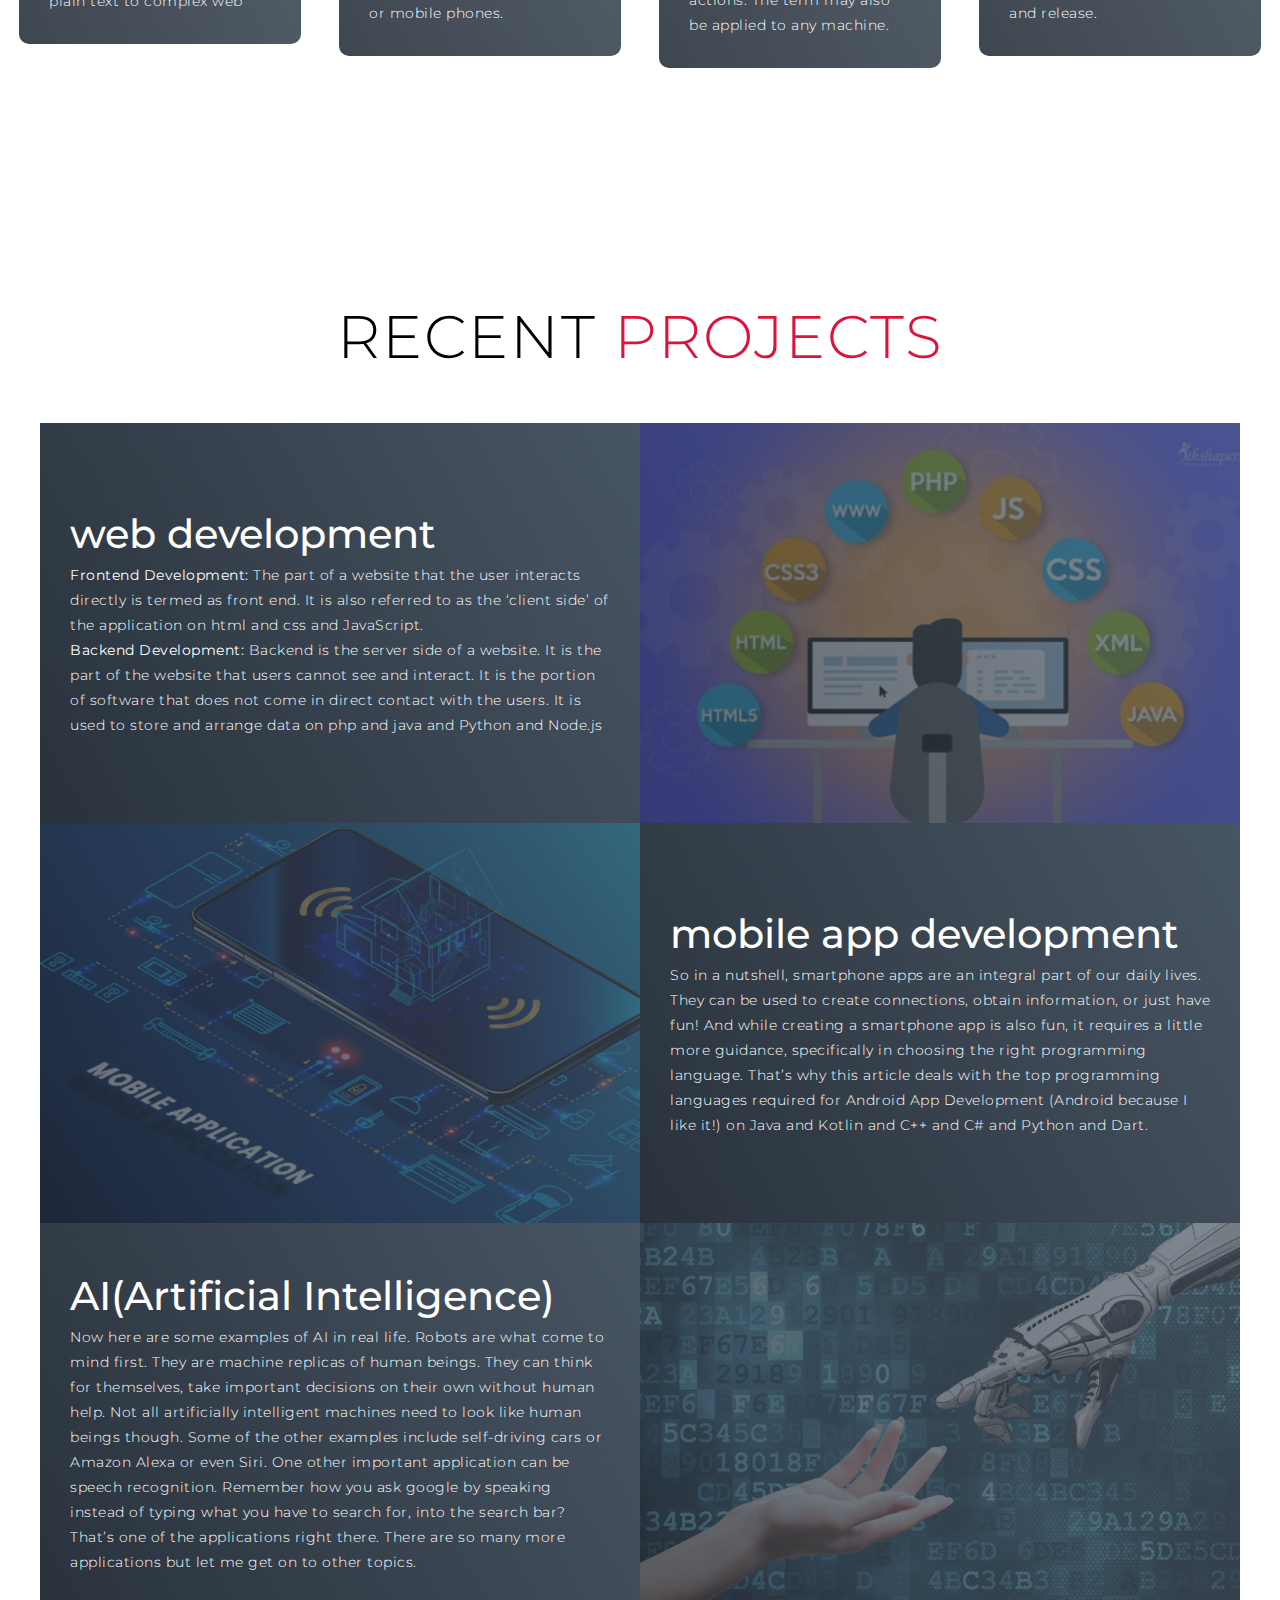
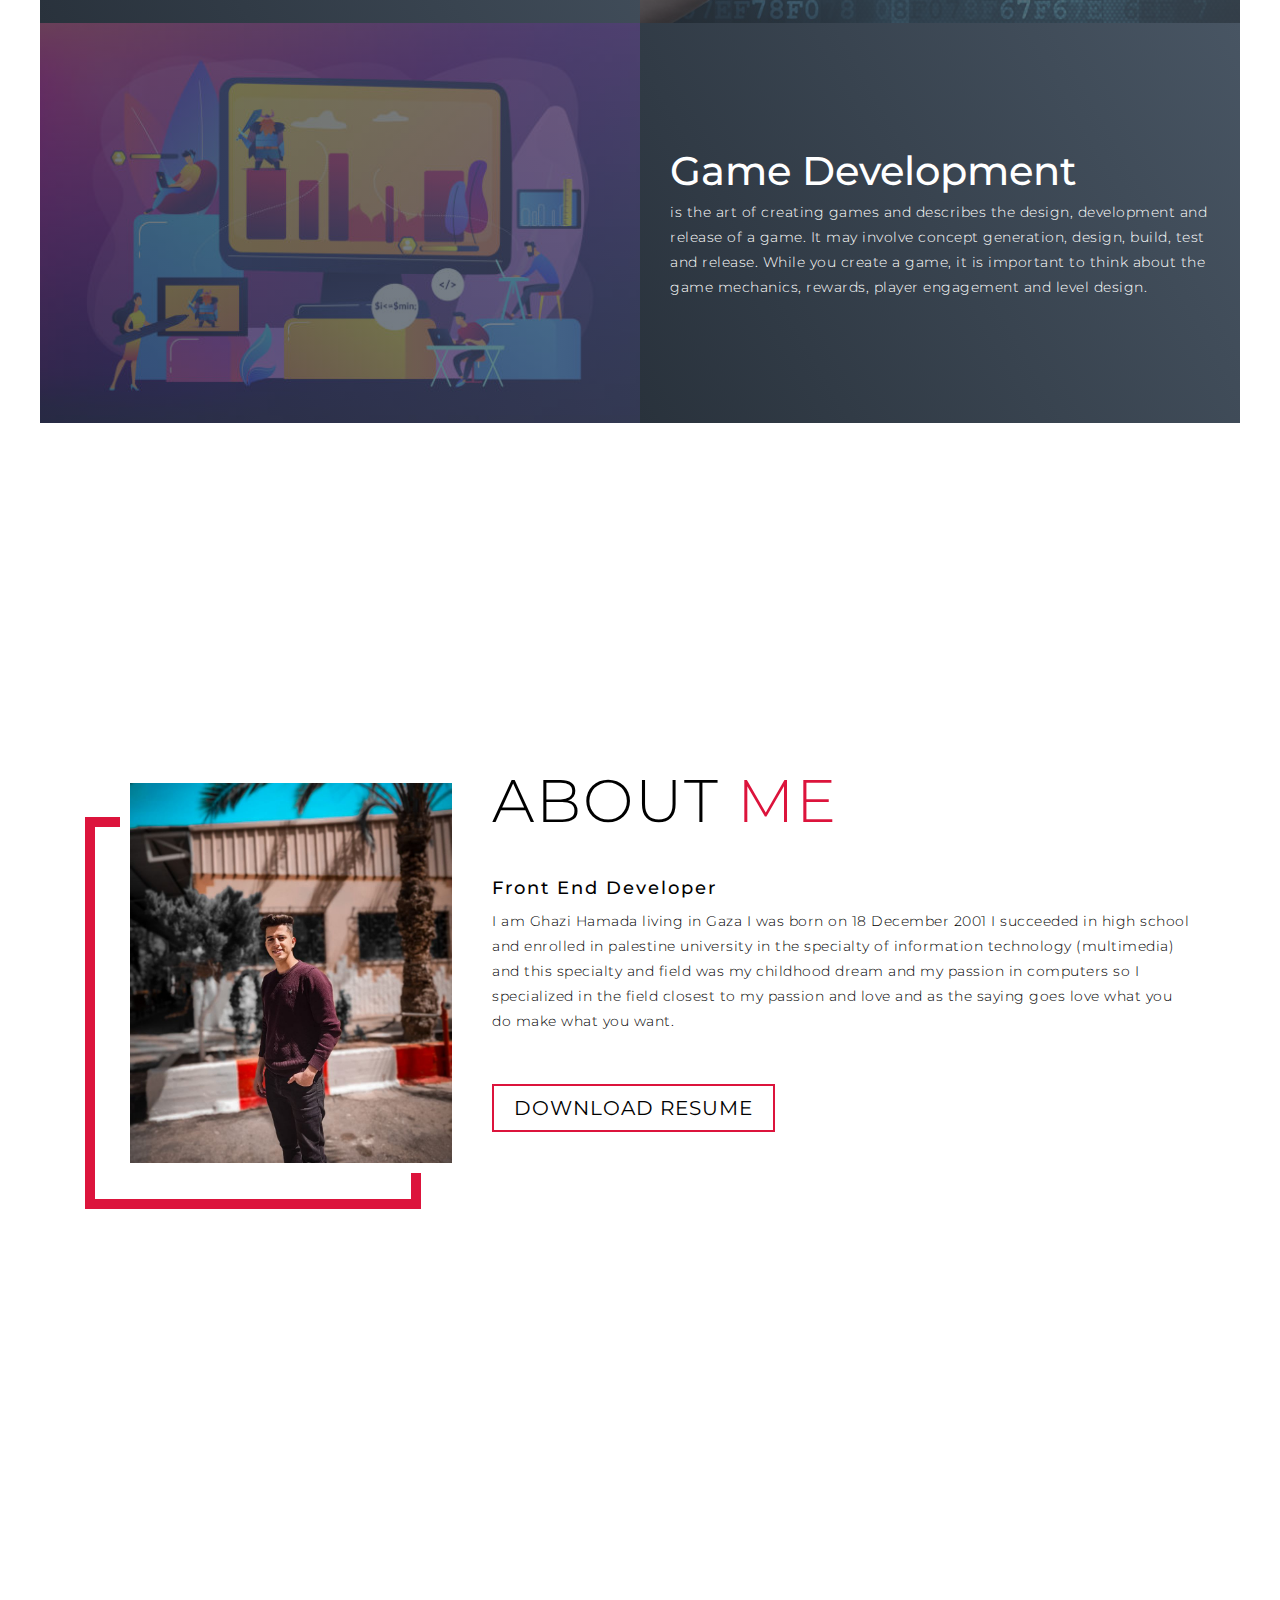
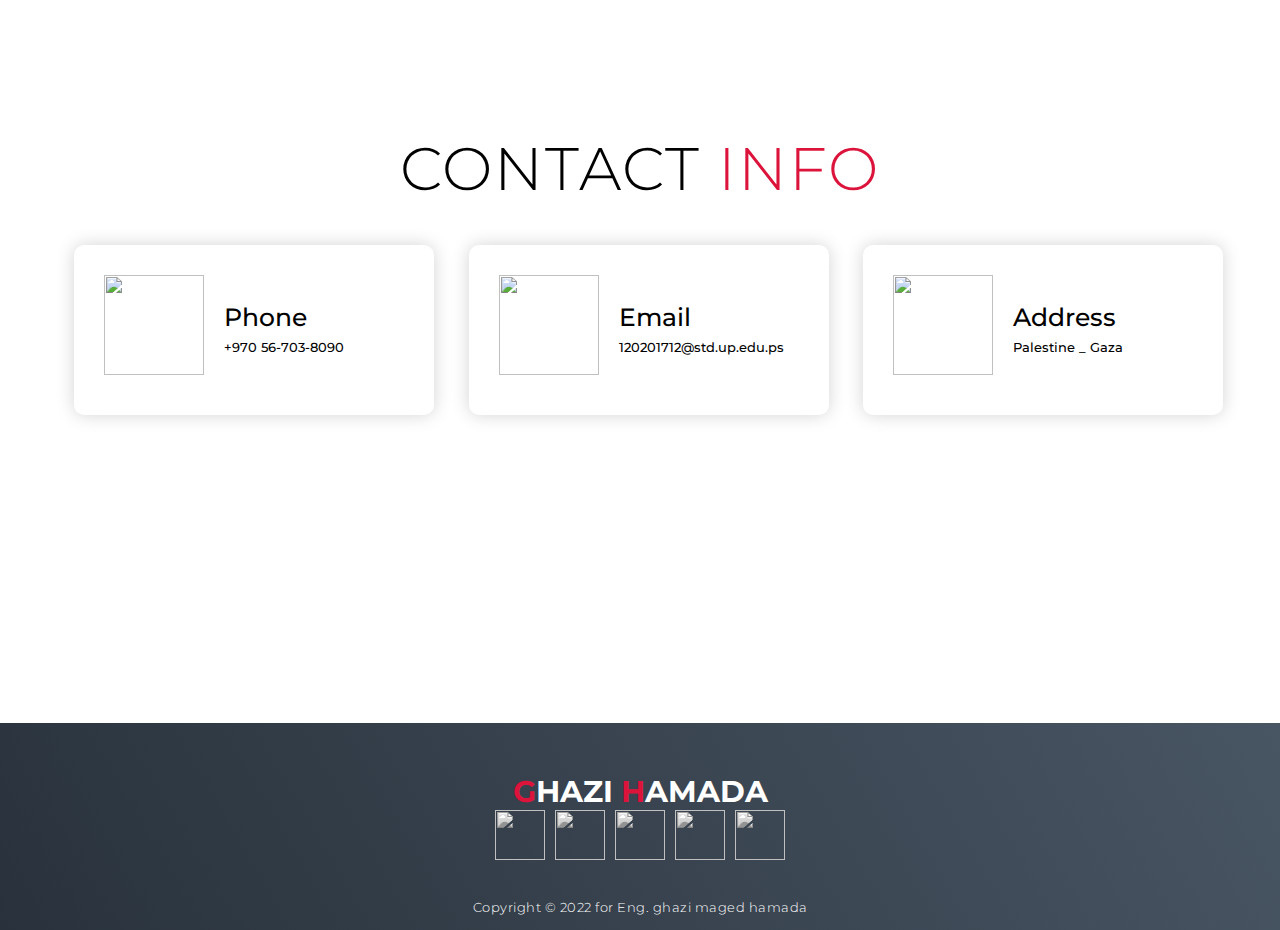
==== commit 509c53dc: "Add files via upload" ====
--- a/index.html
+++ b/index.html
@@ -299,12 +299,16 @@
           <a href="https://www.snapchat.com/add/ghazi.mh1?share_id=nX1TNYAJ-SI&locale=en-GB" target="_blank"><img
               src="https://img.icons8.com/bubbles/100/000000/snapchat.png" /></a>
         </div>
+        <div class="social-item">
+          <a href="https://github.com/ghazi-hamada" target="_blank"><img
+              src="https://img.icons8.com/bubbles/50/000000/github.png" /></a>
+        </div>
       </div>
       <p>Copyright © 2022 for Eng. ghazi maged hamada</p>
     </div>
   </section>
   <!-- End Footer -->
-  <!-- <script src="app.js"></script> -->
+  <script src="app.js"></script>
 </body>
 
 </html>